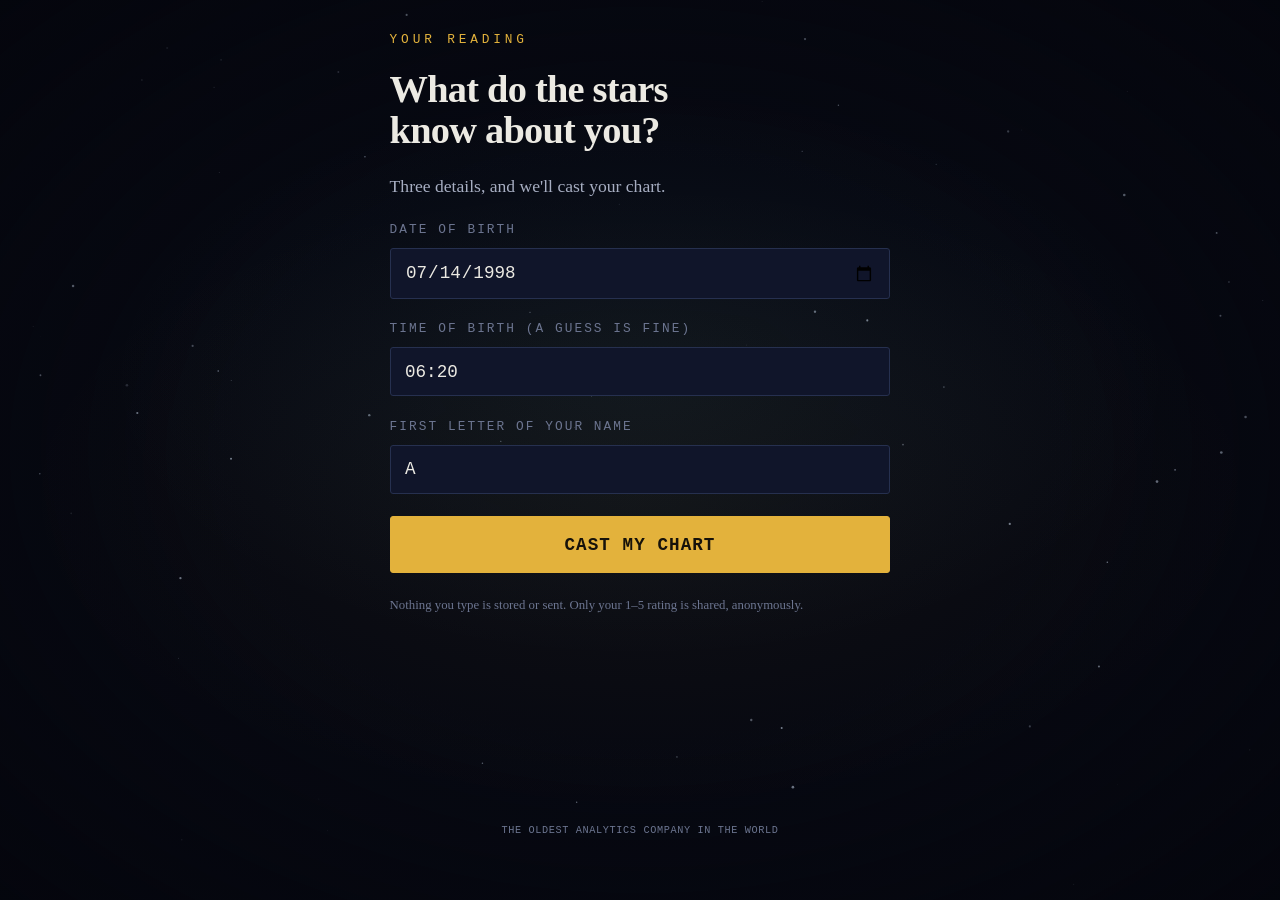
==== respond.html @ 9fae43b3 "Astrology deck" ====
<!doctype html>
<html lang="en">
<head>
<meta charset="utf-8">
<meta name="viewport" content="width=device-width, initial-scale=1, viewport-fit=cover">
<meta name="theme-color" content="#070912">
<title>The Reading — join in</title>
<link rel="stylesheet" href="assets/deck.css">
<style>
  /* phone-first: the deck scale is built for a projector, so override it here */
  :root {
    --t-hero:  clamp(2rem, 8vw, 3rem);
    --t-h1:    clamp(1.6rem, 7vw, 2.4rem);
    --t-h2:    clamp(1.25rem, 5.5vw, 1.8rem);
    --t-lead:  clamp(1rem, 4.3vw, 1.25rem);
    --t-body:  clamp(.94rem, 3.9vw, 1.1rem);
    --t-label: clamp(.66rem, 2.9vw, .8rem);
    --t-num:   clamp(3.4rem, 20vw, 6rem);
    --t-num-s: clamp(2rem, 11vw, 3.2rem);
  }
  body { min-height: 100dvh; overflow-x: hidden; }
  .wrap {
    position: relative; z-index: 2;
    width: 100%; max-width: 34rem; margin: 0 auto;
    padding: 2rem 1.35rem 4rem;
    display: flex; flex-direction: column; gap: 1.6rem;
    min-height: 100dvh;
  }
  .step { display: none; animation: rise .45s ease both; }
  .step.on { display: flex; flex-direction: column; gap: 1.4rem; }
  @keyframes rise { from { opacity: 0; transform: translateY(14px); } to { opacity: 1; transform: none; } }

  label { font-family: var(--mono); font-size: var(--t-label);
    text-transform: uppercase; letter-spacing: .16em; color: var(--text-dim); }
  input, textarea {
    font: inherit; font-family: var(--mono); font-size: var(--t-body);
    /* min-width:0 matters — date inputs have an intrinsic width that
       otherwise pushes the whole page wider than a phone screen */
    width: 100%; min-width: 0; max-width: 100%;
    padding: .85rem .9rem;
    background: var(--panel); color: var(--text);
    border: 1px solid var(--line); border-radius: 3px;
  }
  input:focus, textarea:focus { border-color: var(--cyan); outline: none; }

  .scale { display: grid; grid-template-columns: repeat(5, 1fr); gap: .5rem; }
  .scale button {
    padding: 1.3rem .2rem; background: var(--panel); color: var(--text);
    border: 1px solid var(--line); font-family: var(--mono); font-size: 1.4rem;
  }
  .scale button:hover, .scale button:active { border-color: var(--gold); color: var(--gold); }
  .ends { display: flex; justify-content: space-between;
    font-family: var(--mono); font-size: .68rem; text-transform: uppercase;
    letter-spacing: .12em; color: var(--text-dim); }

  .opts { display: flex; flex-direction: column; gap: .6rem; }
  .opts button {
    padding: 1.15rem 1.2rem; text-align: left;
    background: var(--panel); color: var(--text);
    border: 1px solid var(--line); font-family: var(--mono); font-size: var(--t-body);
  }
  .opts button:hover, .opts button:active { border-color: var(--gold); color: var(--gold); }

  .reading p { margin-bottom: .55rem; font-size: 1.02rem; line-height: 1.65; }
  .facts { display: grid; grid-template-columns: 1fr 1fr; gap: .2rem 1rem;
    font-family: var(--mono); font-size: .78rem; }
  .facts dt { color: var(--text-dim); text-transform: uppercase; letter-spacing: .1em; font-size: .62rem; }
  .facts dd { margin: 0 0 .6rem; color: var(--text); }

  .spinner { width: 3.4rem; height: 3.4rem; margin: 1.5rem auto; position: relative; }
  .spinner i {
    position: absolute; inset: 0; border-radius: 50%;
    border: 1px solid var(--line); border-top-color: var(--gold);
    animation: spin 1.1s linear infinite;
  }
  .spinner i:nth-child(2) { inset: .55rem; border-top-color: var(--cyan); animation-duration: 1.7s; animation-direction: reverse; }
  @keyframes spin { to { transform: rotate(360deg); } }
  .status { font-family: var(--mono); font-size: .76rem; text-align: center;
    color: var(--gold-dim); letter-spacing: .08em; min-height: 1.3em; }

  .done-mark { font-size: 3rem; line-height: 1; color: var(--cyan); }
  .foot { margin-top: auto; font-family: var(--mono); font-size: .64rem;
    color: var(--text-dim); letter-spacing: .06em; text-align: center; }
</style>
</head>
<body>

<canvas id="sky" aria-hidden="true"></canvas>
<div id="haze" aria-hidden="true"></div>

<div class="wrap">

  <!-- ============ READING: intake ============ -->
  <section class="step" id="r-intake">
    <p class="eyebrow">Your reading</p>
    <h1 class="h1">What do the stars know about you?</h1>
    <p class="body">Three details, and we'll cast your chart.</p>
    <div class="stack-s">
      <label for="dob">Date of birth</label>
      <input type="date" id="dob" value="1998-07-14">
    </div>
    <div class="stack-s">
      <label for="tob">Time of birth (a guess is fine)</label>
      <input type="text" id="tob" value="06:20" placeholder="HH:MM" inputmode="numeric">
    </div>
    <div class="stack-s">
      <label for="ini">First letter of your name</label>
      <input type="text" id="ini" maxlength="1" value="A" autocapitalize="characters">
    </div>
    <button class="btn" id="cast">Cast my chart</button>
    <p class="body dim" style="font-size:.8rem">Nothing you type is stored or sent. Only your 1–5 rating is shared, anonymously.</p>
  </section>

  <!-- ============ READING: computing ============ -->
  <section class="step" id="r-compute">
    <div class="spinner"><i></i><i></i></div>
    <p class="status" id="r-status">Locating ephemeris…</p>
  </section>

  <!-- ============ READING: the reading ============ -->
  <section class="step" id="r-read">
    <p class="eyebrow">Your natal reading</p>
    <h2 class="h2" id="r-sign">Cancer</h2>
    <dl class="facts">
      <div><dt>Sun sign</dt><dd id="f-sun">—</dd></div>
      <div><dt>Ascendant</dt><dd id="f-asc">—</dd></div>
      <div><dt>Moon nakshatra</dt><dd id="f-nak">—</dd></div>
      <div><dt>Ruling planet</dt><dd id="f-rul">—</dd></div>
    </dl>
    <hr class="rule">
    <div class="reading" id="r-text"></div>
    <hr class="rule">
    <p class="lead" style="color:var(--text)"><strong>How accurately does this describe you?</strong></p>
    <div class="scale" id="r-scale">
      <button data-v="1">1</button><button data-v="2">2</button><button data-v="3">3</button>
      <button data-v="4">4</button><button data-v="5">5</button>
    </div>
    <div class="ends"><span>Not at all</span><span>Nailed it</span></div>
  </section>

  <!-- ============ WORD (one-word text answer) ============ -->
  <section class="step" id="w-ask">
    <p class="eyebrow">One word</p>
    <h1 class="h1" id="w-q">When the future feels uncertain, what do you reach for?</h1>
    <p class="body">One word. It goes on the screen at the front.</p>
    <input type="text" id="w-in" maxlength="24" placeholder="type one word" autocapitalize="none">
    <button class="btn" id="w-send">Send it up</button>
  </section>

  <!-- ============ MCQ ============ -->
  <section class="step" id="m-ask">
    <p class="eyebrow" id="m-eyebrow">Your call</p>
    <h1 class="h1" id="m-q">Question</h1>
    <div class="opts" id="m-opts"></div>
  </section>

  <!-- ============ DONE ============ -->
  <section class="step" id="done">
    <p class="done-mark">✦</p>
    <h1 class="h1" id="done-h">Got it.</h1>
    <p class="lead" id="done-p">Look up at the screen.</p>
    <div id="done-extra"></div>
  </section>

  <!-- ============ ERROR ============ -->
  <section class="step" id="err">
    <p class="eyebrow warn">Hmm</p>
    <h1 class="h1">That didn't send.</h1>
    <p class="lead" id="err-msg">Check your connection and try again.</p>
    <button class="btn" onclick="location.reload()">Try again</button>
  </section>

  <p class="foot">THE OLDEST ANALYTICS COMPANY IN THE WORLD</p>
</div>

<script src="config.js"></script>
<script src="assets/live.js"></script>
<script>
(() => {
  "use strict";
  const $ = (id) => document.getElementById(id);
  const params = new URLSearchParams(location.search);
  const QID = params.get("q") || "reading";

  /* ---------------------------------------------------- starfield */
  (() => {
    const cv = $("sky"), ctx = cv.getContext("2d");
    const reduce = matchMedia("(prefers-reduced-motion: reduce)").matches;
    let stars = [];
    const size = () => {
      cv.width = innerWidth; cv.height = innerHeight;
      const n = Math.min(90, Math.round(innerWidth * innerHeight / 16000));
      stars = Array.from({ length: n }, () => ({
        x: Math.random() * cv.width, y: Math.random() * cv.height,
        r: Math.random() * 1.1 + .25, p: Math.random() * 6.28, s: Math.random() * .015 + .003
      }));
    };
    const paint = (twinkle) => {
      ctx.clearRect(0, 0, cv.width, cv.height);
      for (const st of stars) {
        if (twinkle) st.p += st.s;
        ctx.globalAlpha = twinkle ? .15 + Math.abs(Math.sin(st.p)) * .5 : .35;
        ctx.fillStyle = "#B9C6DA";
        ctx.beginPath(); ctx.arc(st.x, st.y, st.r, 0, 6.284); ctx.fill();
      }
      ctx.globalAlpha = 1;
      if (twinkle) requestAnimationFrame(() => paint(true));
    };
    size(); addEventListener("resize", () => { size(); paint(!reduce ? false : false); });
    paint(!reduce);
  })();

  /* ---------------------------------------------------- the chart */
  const SIGNS = [
    ["Capricorn","♑","Saturn",1,19],["Aquarius","♒","Saturn",2,18],
    ["Pisces","♓","Jupiter",3,20],["Aries","♈","Mars",4,19],
    ["Taurus","♉","Venus",5,20],["Gemini","♊","Mercury",6,20],
    ["Cancer","♋","Moon",7,22],["Leo","♌","Sun",8,22],
    ["Virgo","♍","Mercury",9,22],["Libra","♎","Venus",10,22],
    ["Scorpio","♏","Mars",11,21],["Sagittarius","♐","Jupiter",12,21]
  ];
  const NAK = ["Ashwini","Bharani","Krittika","Rohini","Mrigashira","Ardra","Punarvasu","Pushya",
    "Ashlesha","Magha","Purva Phalguni","Uttara Phalguni","Hasta","Chitra","Swati","Vishakha",
    "Anuradha","Jyeshtha","Mula","Purva Ashadha","Uttara Ashadha","Shravana","Dhanishta",
    "Shatabhisha","Purva Bhadrapada","Uttara Bhadrapada","Revati"];

  function signFor(month, day) {
    for (const s of SIGNS) {                       // each month is one sign's end boundary
      if (month === s[3] && day <= s[4]) return s;
      if (month === s[3] && day > s[4]) return SIGNS[(SIGNS.indexOf(s) + 1) % 12];
    }
    return SIGNS[0];
  }

  // Forer's 1948 paragraph. Identical for every single person, whatever they enter.
  const FORER = [
    "You have a great need for other people to like and admire you.",
    "You have a tendency to be critical of yourself.",
    "You have a great deal of unused capacity which you have not turned to your advantage.",
    "While you have some personality weaknesses, you are generally able to compensate for them.",
    "At times you have serious doubts as to whether you have made the right decision or done the right thing.",
    "Disciplined and self-controlled outside, you tend to be worrisome and insecure inside.",
    "You prefer a certain amount of change and variety and become dissatisfied when hemmed in by restrictions.",
    "You pride yourself on being an independent thinker and do not accept others' statements without proof.",
    "At times you are extroverted and sociable, while at other times you are introverted and reserved.",
    "Some of your aspirations tend to be pretty unrealistic.",
    "Security is one of your major goals in life."
  ];

  const STATUS = ["Locating ephemeris…", "Resolving your ascendant…", "Computing lunar longitude…",
                  "Mapping nakshatra pada…", "Weighting planetary aspects…", "Composing your reading…"];

  const show = (id) => {
    document.querySelectorAll(".step").forEach(s => s.classList.toggle("on", s.id === id));
    scrollTo(0, 0);
  };

  const finish = (heading, sub, extra) => {
    $("done-h").textContent = heading || "Got it.";
    $("done-p").textContent = sub || "Look up at the screen.";
    $("done-extra").innerHTML = extra || "";
    show("done");
  };

  const fail = (msg) => { $("err-msg").textContent = msg; show("err"); };

  async function send(value, heading, sub, extra) {
    if (!Live.enabled) {           // no database configured — still show the outcome
      finish(heading, sub, extra);
      return;
    }
    try {
      await Live.submit(QID, value);
      finish(heading, sub, extra);
    } catch (e) {
      fail(e.message + " Your answer wasn't counted.");
    }
  }

  /* ---------------------------------------------------- questions */

  const MCQ = {
    guess: {
      eyebrow: "Take a guess",
      q: "One Indian astrology app. What was its revenue last financial year?",
      opts: [["a", "₹120 crore"], ["b", "₹450 crore"], ["c", "₹1,182 crore"], ["d", "₹3,000 crore"]],
      done: ["Locked in.", "Watch the room's guesses build on screen."]
    },
    horoscope: {
      eyebrow: "Last question",
      q: "After all that — will you still check your horoscope?",
      opts: [["yes", "Yes"], ["fun", "Only for fun"], ["no", "No"]],
      done: ["Counted.", "Look up — this is the last slide."]
    }
  };

  const WORDQ = {
    uncertain: "When the future feels uncertain, what do you reach for?",
    takeaway: "One word you're taking away from this?"
  };

  if (QID === "reading") {
    show("r-intake");

    $("cast").addEventListener("click", () => {
      const dob = $("dob").value || "1998-07-14";
      const [y, m, d] = dob.split("-").map(Number);
      const sign = signFor(m, d);
      const tob = $("tob").value || "";
      const mins = (Number(tob.split(":")[0]) || 0) * 60 + (Number(tob.split(":")[1]) || 0);
      const seed = y * 372 + m * 31 + d + mins + ($("ini").value || "A").toUpperCase().charCodeAt(0);

      $("r-sign").textContent = sign[0] + "  " + sign[1];
      $("f-sun").textContent = sign[0];
      $("f-asc").textContent = SIGNS[(seed * 7) % 12][0];
      $("f-nak").textContent = NAK[(seed * 13) % 27];
      $("f-rul").textContent = sign[2];
      $("r-text").innerHTML = FORER.map(s => `<p>${s}</p>`).join("");

      show("r-compute");
      let i = 0;
      $("r-status").textContent = STATUS[0];
      const t = setInterval(() => {
        if (++i < STATUS.length) { $("r-status").textContent = STATUS[i]; return; }
        clearInterval(t);
        show("r-read");
      }, 460);
    });

    $("r-scale").addEventListener("click", (e) => {
      const b = e.target.closest("button[data-v]");
      if (!b) return;
      send(Number(b.dataset.v),
        "You rated it " + b.dataset.v + "/5.",
        "Now look up at the screen. Don't say your number out loud.");
    });

  } else if (WORDQ[QID]) {
    $("w-q").textContent = WORDQ[QID];
    show("w-ask");
    const go = () => {
      const raw = ($("w-in").value || "").trim().toLowerCase();
      const word = raw.split(/\s+/)[0].replace(/[^\p{L}\p{N}'-]/gu, "").slice(0, 20);
      if (!word) { $("w-in").focus(); return; }
      send(word, "“" + word + "”", "It's on the screen at the front.");
    };
    $("w-send").addEventListener("click", go);
    $("w-in").addEventListener("keydown", (e) => { if (e.key === "Enter") go(); });

  } else if (MCQ[QID]) {
    const cfg = MCQ[QID];
    $("m-eyebrow").textContent = cfg.eyebrow;
    $("m-q").textContent = cfg.q;
    $("m-opts").innerHTML = cfg.opts
      .map(([k, label]) => `<button data-v="${k}">${label}</button>`).join("");
    show("m-ask");
    $("m-opts").addEventListener("click", (e) => {
      const b = e.target.closest("button[data-v]");
      if (b) send(b.dataset.v, cfg.done[0], cfg.done[1]);
    });

  } else {
    fail("Unknown question code “" + QID + "”. Scan the code on the screen again.");
  }
})();
</script>
</body>
</html>
---- assets/deck.css ----
/* ============================================================
   THE OLDEST ANALYTICS COMPANY IN THE WORLD
   Shared theme for index.html (deck) and respond.html (audience).

   The palette carries the argument: GOLD is the astrological /
   believing side, CYAN is the astronomical / measuring side.
   Every slide is one or the other, and the deck moves from gold
   to cyan as the evidence arrives.
   ============================================================ */

:root {
  --bg:        #070912;
  --bg-deep:   #04050C;
  --panel:     #10152A;
  --panel-2:   #161C36;
  --line:      #26304F;
  --line-soft: #1A2138;

  --gold:      #E3B23C;   /* belief, astrology, the human side */
  --gold-dim:  #8C6E1F;
  --cyan:      #6FD3E8;   /* evidence, astronomy, the measured side */
  --cyan-dim:  #2E7183;
  --rose:      #E2685C;   /* used only for harm / warning */

  --text:      #ECEAE3;
  --text-mid:  #A7AEC2;
  --text-dim:  #6C7590;

  --serif: "Iowan Old Style", "Palatino Linotype", Palatino, "Book Antiqua", Georgia, serif;
  --mono:  ui-monospace, "SF Mono", SFMono-Regular, Menlo, Consolas, "Liberation Mono", monospace;

  /* viewport-relative scale: sized for a projector, still readable on a phone */
  --t-hero:  clamp(2.4rem, 7.6vmin, 8rem);
  --t-h1:    clamp(1.9rem, 5.6vmin, 5.6rem);
  --t-h2:    clamp(1.4rem, 3.7vmin, 3.4rem);
  --t-lead:  clamp(1.02rem, 2.3vmin, 2.05rem);
  --t-body:  clamp(0.92rem, 1.85vmin, 1.55rem);
  --t-label: clamp(0.66rem, 1.2vmin, 1.02rem);
  --t-num:   clamp(2.8rem, 11.5vmin, 12rem);
  --t-num-s: clamp(1.8rem, 5.4vmin, 5.2rem);
}

* { box-sizing: border-box; }

html, body {
  margin: 0;
  padding: 0;
  background: var(--bg);
  color: var(--text);
  font-family: var(--serif);
  -webkit-font-smoothing: antialiased;
}

/* the drifting starfield sits behind everything */
#sky { position: fixed; inset: 0; z-index: 0; pointer-events: none; }
#haze {
  position: fixed; inset: 0; z-index: 1; pointer-events: none;
  background:
    radial-gradient(ellipse 60% 45% at 50% 42%, rgba(111,211,232,.055), transparent 70%),
    radial-gradient(ellipse 70% 50% at 50% 55%, rgba(227,178,60,.045), transparent 70%),
    radial-gradient(ellipse at 50% 50%, transparent 45%, rgba(4,5,12,.75) 100%);
}

/* ---------------------------------------------------- typography */

h1, h2, h3 { margin: 0; font-weight: 600; line-height: 1.06; text-wrap: balance; }
p { margin: 0; }

.hero  { font-size: var(--t-hero); letter-spacing: -.025em; }
.h1    { font-size: var(--t-h1);   letter-spacing: -.02em; }
.h2    { font-size: var(--t-h2);   letter-spacing: -.012em; }
.lead  { font-size: var(--t-lead); line-height: 1.4; color: var(--text-mid); }
.body  { font-size: var(--t-body); line-height: 1.5; color: var(--text-mid); }

.eyebrow {
  font-family: var(--mono);
  font-size: var(--t-label);
  text-transform: uppercase;
  letter-spacing: .3em;
  color: var(--gold);
}
.eyebrow.sci { color: var(--cyan); }
.eyebrow.warn { color: var(--rose); }

.gold { color: var(--gold); }
.cyan { color: var(--cyan); }
.rose { color: var(--rose); }
.dim  { color: var(--text-dim); }
.mid  { color: var(--text-mid); }
.mono { font-family: var(--mono); font-variant-numeric: tabular-nums; }

.num {
  font-family: var(--mono);
  font-size: var(--t-num);
  font-weight: 600;
  line-height: .92;
  letter-spacing: -.045em;
  font-variant-numeric: tabular-nums;
}
.num-s {
  font-family: var(--mono);
  font-size: var(--t-num-s);
  font-weight: 600;
  line-height: 1;
  letter-spacing: -.03em;
  font-variant-numeric: tabular-nums;
}

/* ---------------------------------------------------- utilities */

.stack   { display: flex; flex-direction: column; gap: 2.4vmin; }
.stack-s { display: flex; flex-direction: column; gap: 1.2vmin; }
.row     { display: flex; gap: 2.4vmin; align-items: center; flex-wrap: wrap; }
.grow    { flex: 1 1 0; min-width: 0; }
.center  { text-align: center; align-items: center; }

.rule { height: 1px; background: var(--line); border: 0; margin: 0; width: 100%; }

.chip {
  display: inline-flex; align-items: center; gap: .6em;
  font-family: var(--mono); font-size: var(--t-label);
  text-transform: uppercase; letter-spacing: .16em;
  border: 1px solid var(--line); border-radius: 999px;
  padding: .5em 1.1em; color: var(--text-mid);
}

.card {
  background: linear-gradient(160deg, rgba(22,28,54,.9), rgba(16,21,42,.75));
  border: 1px solid var(--line);
  border-radius: 4px;
  padding: 2.6vmin 3vmin;
}
.card.gold-edge { border-left: 3px solid var(--gold); }
.card.cyan-edge { border-left: 3px solid var(--cyan); }
.card.rose-edge { border-left: 3px solid var(--rose); }

/* ---------------------------------------------------- citations */

.cite {
  position: absolute;
  left: 5vmin; right: 5vmin; bottom: 2.4vmin;
  font-family: var(--mono);
  font-size: clamp(.58rem, 1.02vmin, .86rem);
  letter-spacing: .04em;
  color: var(--text-dim);
  line-height: 1.5;
  display: flex; flex-wrap: wrap; gap: .4em 1.8em;
}
.cite span::before { content: "▸ "; color: var(--gold-dim); }

/* ---------------------------------------------------- buttons */

button {
  font: inherit; cursor: pointer; border-radius: 3px;
  transition: background-color .16s, border-color .16s, color .16s, transform .08s;
}
button:active { transform: translateY(1px); }
:focus-visible { outline: 2px solid var(--cyan); outline-offset: 3px; }

.btn {
  font-family: var(--mono);
  font-size: var(--t-body);
  letter-spacing: .06em;
  text-transform: uppercase;
  padding: 1em 1.9em;
  background: var(--gold);
  color: #16120A;
  border: 1px solid var(--gold);
  font-weight: 600;
}
.btn:hover { background: #F0C556; border-color: #F0C556; }
.btn[disabled] { opacity: .4; cursor: not-allowed; }

.btn-ghost {
  font-family: var(--mono); font-size: var(--t-label);
  letter-spacing: .12em; text-transform: uppercase;
  padding: .85em 1.6em;
  background: transparent; color: var(--text-mid);
  border: 1px solid var(--line);
}
.btn-ghost:hover { color: var(--text); border-color: var(--cyan-dim); }

/* ---------------------------------------------------- charts */

.bars { display: flex; flex-direction: column; gap: 1.5vmin; width: 100%; }
.bar-row { display: grid; grid-template-columns: minmax(6em, auto) 1fr minmax(3.2em, auto); gap: 2vmin; align-items: center; }
.bar-lab { font-family: var(--mono); font-size: var(--t-body); color: var(--text-mid); text-align: right; }
.bar-track { height: 3.4vmin; min-height: 20px; background: var(--line-soft); border-radius: 2px; overflow: hidden; }
.bar-fill {
  height: 100%; width: 0;
  background: linear-gradient(90deg, var(--gold-dim), var(--gold));
  border-radius: 0 3px 3px 0;
  transition: width .6s cubic-bezier(.22,.9,.3,1);
}
.bar-fill.sci { background: linear-gradient(90deg, var(--cyan-dim), var(--cyan)); }
.bar-fill.hit { background: linear-gradient(90deg, #2E7183, var(--cyan)); box-shadow: 0 0 3vmin rgba(111,211,232,.35); }
.bar-val {
  font-family: var(--mono); font-size: var(--t-body);
  font-variant-numeric: tabular-nums; color: var(--text);
}

/* word cloud */
.cloud { position: relative; width: 100%; height: 46vmin; }
.cloud-word {
  position: absolute;
  font-family: var(--serif);
  white-space: nowrap;
  line-height: 1;
  transform: translate(-50%, -50%) scale(.4);
  opacity: 0;
  transition: opacity .5s ease, transform .5s cubic-bezier(.22,.9,.3,1);
}
.cloud-word.in { opacity: 1; transform: translate(-50%, -50%) scale(1); }

/* ---------------------------------------------------- QR block */

.qr-wrap { display: flex; flex-direction: column; align-items: center; gap: 1.6vmin; }
.qr-frame {
  background: #FFFFFF;
  padding: 1.6vmin;
  border-radius: 4px;
  box-shadow: 0 0 8vmin rgba(227,178,60,.18);
  line-height: 0;
}
.qr-frame canvas { display: block; width: 30vmin; height: 30vmin; image-rendering: pixelated; }
.qr-url {
  font-family: var(--mono);
  font-size: var(--t-label);
  color: var(--text-dim);
  letter-spacing: .04em;
  word-break: break-all; text-align: center; max-width: 46vmin;
}
.live-dot {
  display: inline-block; width: .7em; height: .7em; border-radius: 50%;
  background: var(--cyan); margin-right: .5em;
  animation: pulse 1.9s ease-in-out infinite;
}
.live-dot.off { background: var(--text-dim); animation: none; }
@keyframes pulse { 0%,100% { opacity: 1; } 50% { opacity: .25; } }

/* ---------------------------------------------------- motion */

@media (prefers-reduced-motion: reduce) {
  *, *::before, *::after {
    animation-duration: .01ms !important;
    transition-duration: .01ms !important;
  }
}
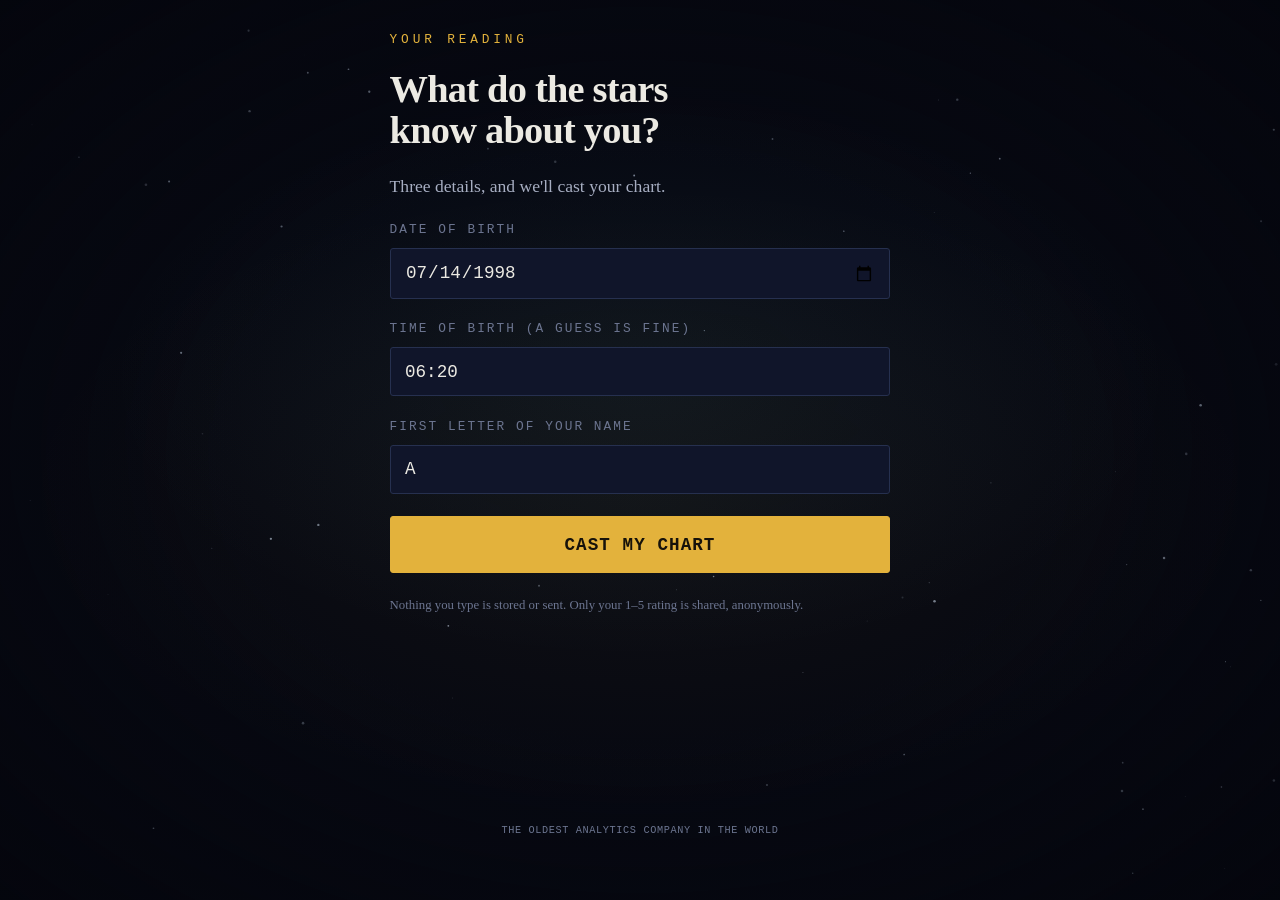
==== commit f4dce993: "Remove em dashes, drop QR response counters, clarify closing questions - Em dashes replaced with com" ====
--- a/respond.html
+++ b/respond.html
@@ -4,7 +4,7 @@
 <meta charset="utf-8">
 <meta name="viewport" content="width=device-width, initial-scale=1, viewport-fit=cover">
 <meta name="theme-color" content="#070912">
-<title>The Reading — join in</title>
+<title>The Reading, join in</title>
 <link rel="stylesheet" href="assets/deck.css">
 <style>
   /* phone-first: the deck scale is built for a projector, so override it here */
@@ -34,7 +34,7 @@
     text-transform: uppercase; letter-spacing: .16em; color: var(--text-dim); }
   input, textarea {
     font: inherit; font-family: var(--mono); font-size: var(--t-body);
-    /* min-width:0 matters — date inputs have an intrinsic width that
+    /* min-width:0 matters, date inputs have an intrinsic width that
        otherwise pushes the whole page wider than a phone screen */
     width: 100%; min-width: 0; max-width: 100%;
     padding: .85rem .9rem;
@@ -122,10 +122,10 @@
     <p class="eyebrow">Your natal reading</p>
     <h2 class="h2" id="r-sign">Cancer</h2>
     <dl class="facts">
-      <div><dt>Sun sign</dt><dd id="f-sun">—</dd></div>
-      <div><dt>Ascendant</dt><dd id="f-asc">—</dd></div>
-      <div><dt>Moon nakshatra</dt><dd id="f-nak">—</dd></div>
-      <div><dt>Ruling planet</dt><dd id="f-rul">—</dd></div>
+      <div><dt>Sun sign</dt><dd id="f-sun">, </dd></div>
+      <div><dt>Ascendant</dt><dd id="f-asc">, </dd></div>
+      <div><dt>Moon nakshatra</dt><dd id="f-nak">, </dd></div>
+      <div><dt>Ruling planet</dt><dd id="f-rul">, </dd></div>
     </dl>
     <hr class="rule">
     <div class="reading" id="r-text"></div>
@@ -265,7 +265,7 @@
   const fail = (msg) => { $("err-msg").textContent = msg; show("err"); };
 
   async function send(value, heading, sub, extra) {
-    if (!Live.enabled) {           // no database configured — still show the outcome
+    if (!Live.enabled) {           // no database configured, still show the outcome
       finish(heading, sub, extra);
       return;
     }
@@ -288,9 +288,9 @@
     },
     horoscope: {
       eyebrow: "Last question",
-      q: "After all that — will you still check your horoscope?",
+      q: "After all that, will you still check your horoscope?",
       opts: [["yes", "Yes"], ["fun", "Only for fun"], ["no", "No"]],
-      done: ["Counted.", "Look up — this is the last slide."]
+      done: ["Counted.", "Look up, this is the last slide."]
     }
   };
 
--- a/assets/deck.css
+++ b/assets/deck.css
@@ -29,15 +29,17 @@
   --serif: "Iowan Old Style", "Palatino Linotype", Palatino, "Book Antiqua", Georgia, serif;
   --mono:  ui-monospace, "SF Mono", SFMono-Regular, Menlo, Consolas, "Liberation Mono", monospace;
 
-  /* viewport-relative scale: sized for a projector, still readable on a phone */
-  --t-hero:  clamp(2.4rem, 7.6vmin, 8rem);
-  --t-h1:    clamp(1.9rem, 5.6vmin, 5.6rem);
-  --t-h2:    clamp(1.4rem, 3.7vmin, 3.4rem);
-  --t-lead:  clamp(1.02rem, 2.3vmin, 2.05rem);
-  --t-body:  clamp(0.92rem, 1.85vmin, 1.55rem);
-  --t-label: clamp(0.66rem, 1.2vmin, 1.02rem);
-  --t-num:   clamp(2.8rem, 11.5vmin, 12rem);
-  --t-num-s: clamp(1.8rem, 5.4vmin, 5.2rem);
+  /* viewport-relative scale: sized for a projector at the back of a room,
+     still readable on a phone. Bumped ~30% over the first pass so slides
+     fill the screen instead of floating in the middle of it. */
+  --t-hero:  clamp(2.8rem, 9.4vmin, 9.8rem);
+  --t-h1:    clamp(2.2rem, 7.1vmin, 7.2rem);
+  --t-h2:    clamp(1.6rem, 4.8vmin, 4.5rem);
+  --t-lead:  clamp(1.15rem, 3vmin, 2.8rem);
+  --t-body:  clamp(1rem, 2.4vmin, 2.1rem);
+  --t-label: clamp(0.72rem, 1.5vmin, 1.3rem);
+  --t-num:   clamp(3.2rem, 13.8vmin, 14.5rem);
+  --t-num-s: clamp(2.1rem, 6.9vmin, 6.8rem);
 }
 
 * { box-sizing: border-box; }
@@ -140,7 +142,7 @@
   position: absolute;
   left: 5vmin; right: 5vmin; bottom: 2.4vmin;
   font-family: var(--mono);
-  font-size: clamp(.58rem, 1.02vmin, .86rem);
+  font-size: clamp(.7rem, 1.25vmin, 1.1rem);
   letter-spacing: .04em;
   color: var(--text-dim);
   line-height: 1.5;
@@ -185,7 +187,7 @@
 .bars { display: flex; flex-direction: column; gap: 1.5vmin; width: 100%; }
 .bar-row { display: grid; grid-template-columns: minmax(6em, auto) 1fr minmax(3.2em, auto); gap: 2vmin; align-items: center; }
 .bar-lab { font-family: var(--mono); font-size: var(--t-body); color: var(--text-mid); text-align: right; }
-.bar-track { height: 3.4vmin; min-height: 20px; background: var(--line-soft); border-radius: 2px; overflow: hidden; }
+.bar-track { height: 4.4vmin; min-height: 26px; background: var(--line-soft); border-radius: 2px; overflow: hidden; }
 .bar-fill {
   height: 100%; width: 0;
   background: linear-gradient(90deg, var(--gold-dim), var(--gold));
@@ -200,7 +202,7 @@
 }
 
 /* word cloud */
-.cloud { position: relative; width: 100%; height: 46vmin; }
+.cloud { position: relative; width: 100%; height: 54vmin; }
 .cloud-word {
   position: absolute;
   font-family: var(--serif);
@@ -222,7 +224,7 @@
   box-shadow: 0 0 8vmin rgba(227,178,60,.18);
   line-height: 0;
 }
-.qr-frame canvas { display: block; width: 30vmin; height: 30vmin; image-rendering: pixelated; }
+.qr-frame canvas { display: block; width: 33vmin; height: 33vmin; image-rendering: pixelated; }
 .qr-url {
   font-family: var(--mono);
   font-size: var(--t-label);
